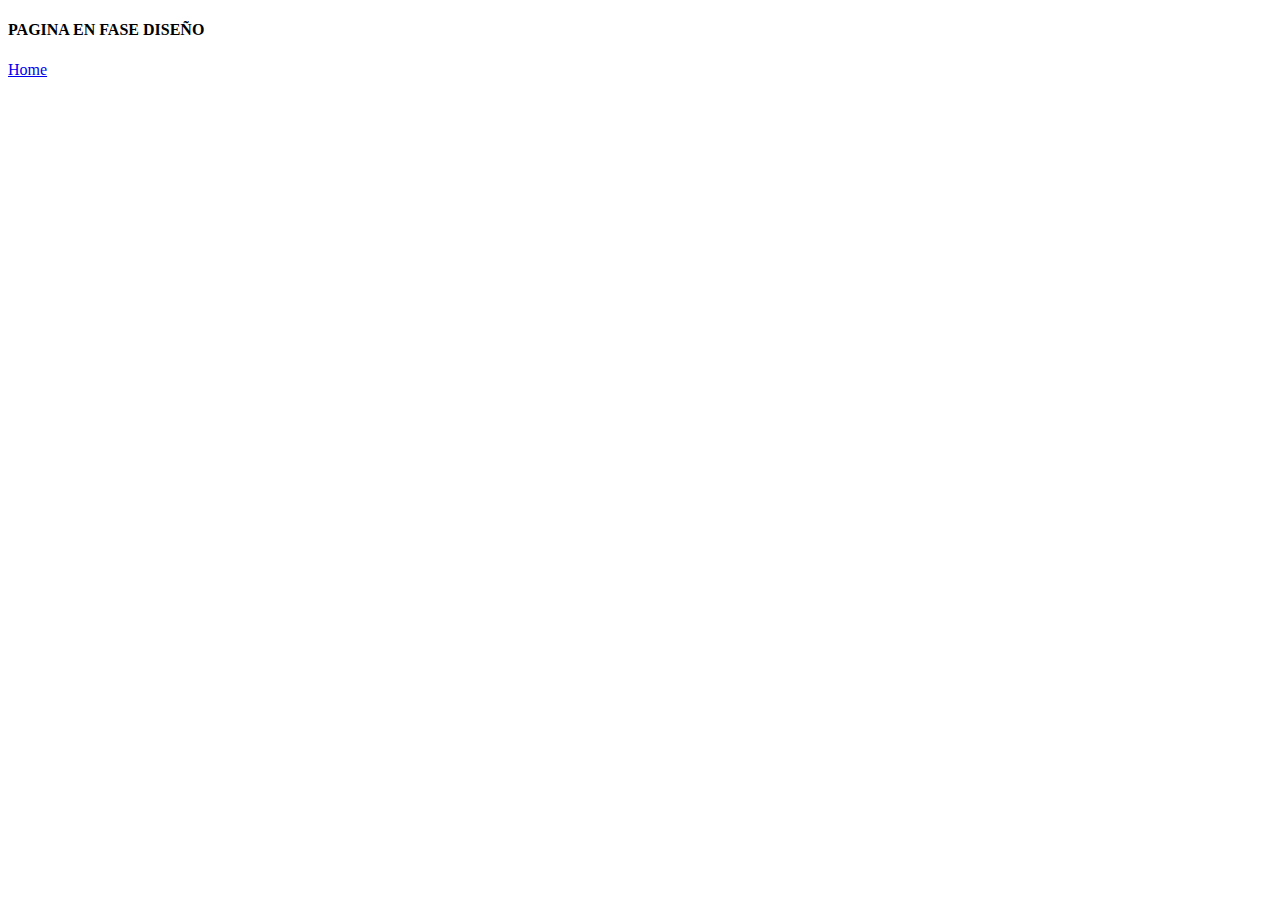
==== contacto.html @ 892d86e4 "Pagina web Barbería alura" ====
<!DOCTYPE html>

<html lang="es">
    <head>
        <meta charset="UTF-8">
        <title>Contacto</title>
    </head>
    <body>
        <h4>PAGINA EN FASE DISEÑO</h4>
        <a href="index.html">Home</a>
    </body>

</html>
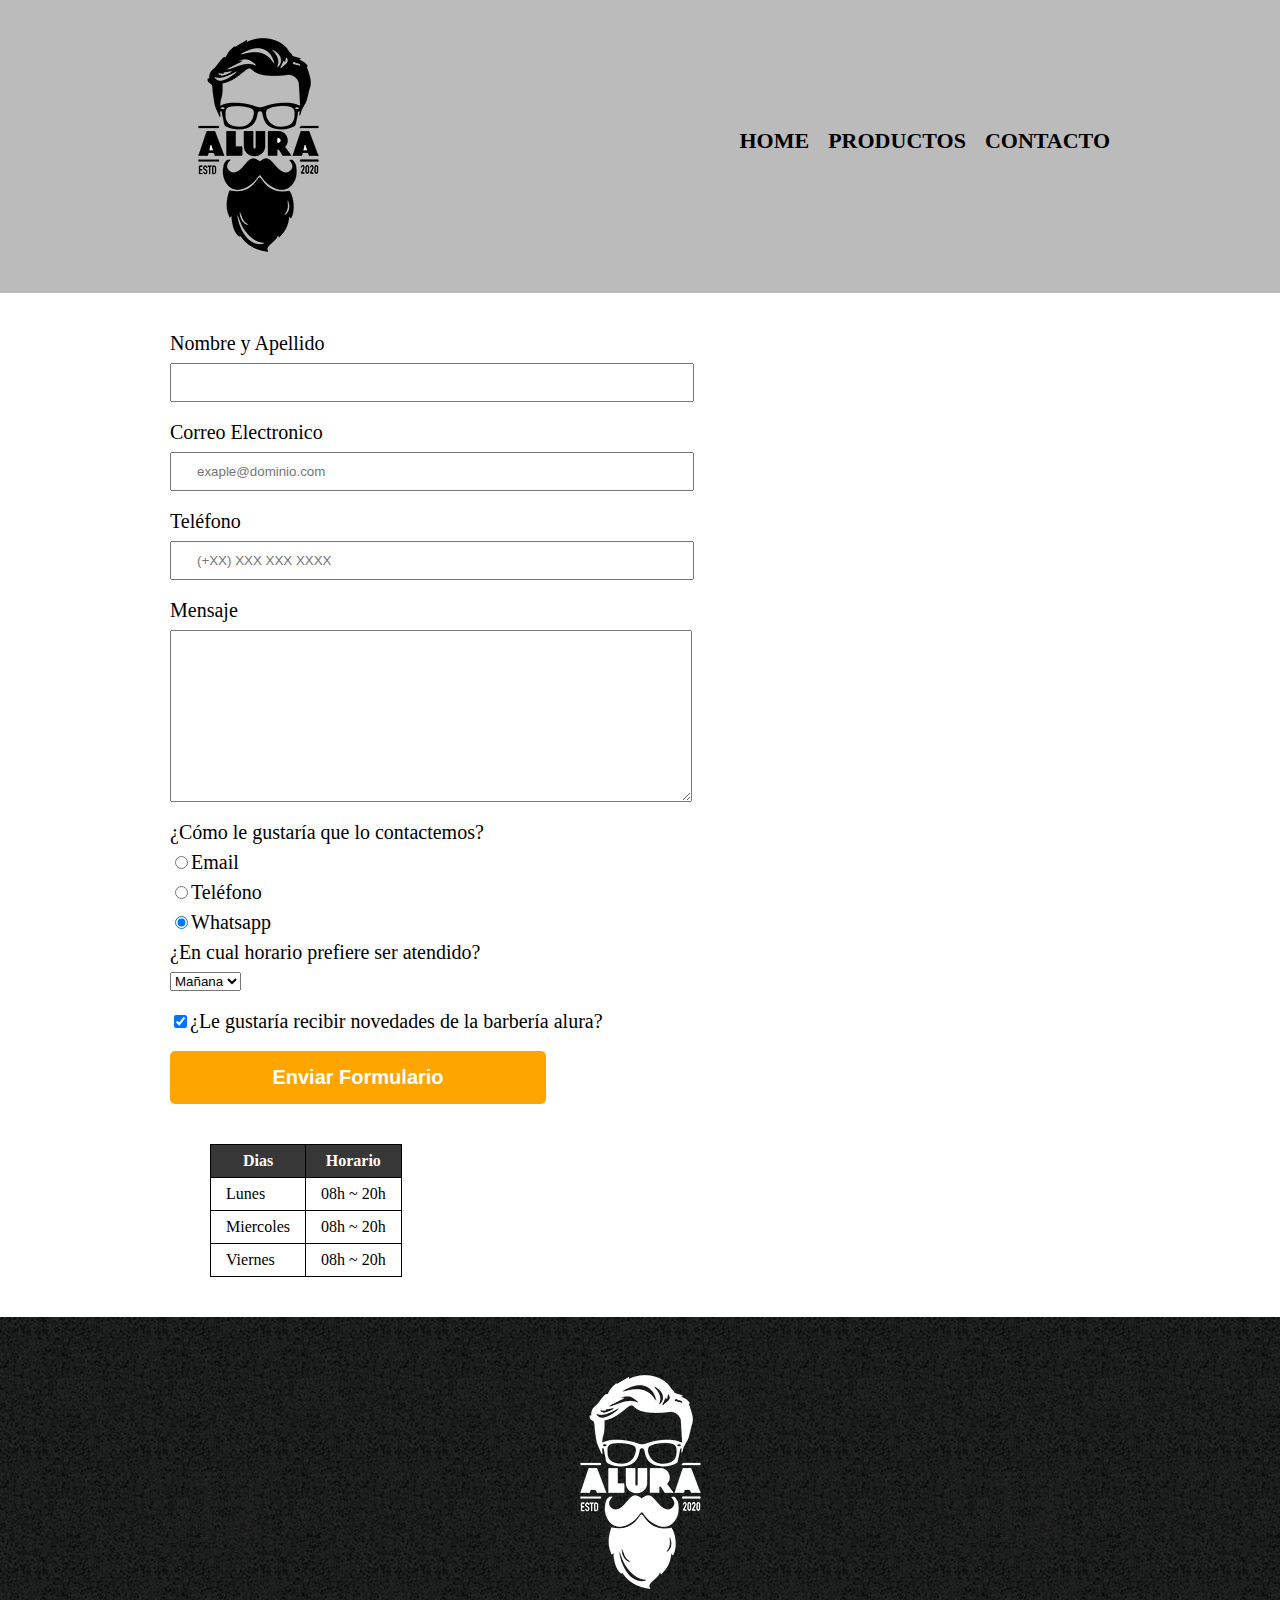
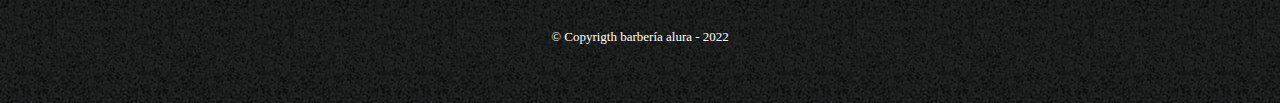
==== commit a72a7888: "Trabajando en contacto.html, modificando en productos.html, creando carpeta css, ultima version" ====
--- a/contacto.html
+++ b/contacto.html
@@ -1,13 +1,95 @@
 <!DOCTYPE html>
 
-<html lang="es">
+
+<html>
     <head>
         <meta charset="UTF-8">
-        <title>Contacto</title>
+        <title>Contacto - Barberia Alura</title>
+        <link rel="stylesheet" href="css/reset.css">
+        <link rel="stylesheet" href="css/style.css">
+
     </head>
+
     <body>
-        <h4>PAGINA EN FASE DISEÑO</h4>
-        <a href="index.html">Home</a>
+        <header>
+            <div class="caja">
+                <h1><img src="imagenes/logo.png" alt="Logo de la barbería alura"></h1>
+                <nav>
+                    <ul>
+                        <li><a href="index.html">Home</a></li>
+                        <li><a href="productos.html">Productos</a></li>
+                        <li><a href="contacto.html">Contacto</a></li>                                
+                    </ul>
+                </nav>
+            </div>              
+        </header>
+
+        <main>       
+            <form>
+                <fieldset>
+                    <label for="nombreapellido">Nombre y Apellido</label>
+                    <input type="text" id="nombreapellido" class="input-padron" required>
+
+                    <label for="correoelectronico">Correo Electronico</label>
+                    <input type="email" id="correoelectronico" class="input-padron" required placeholder="exaple@dominio.com">
+
+                    <label for="telefono">Teléfono</label>
+                    <input type="tel" id="telefono" class="input-padron" required placeholder="(+XX) XXX XXX XXXX">   
+                </fieldset>
+                <label>Mensaje</label>
+                <textarea cols="70" rows="10" class="input-padron" required></textarea>
+
+                <fieldset>
+                    <legend>¿Cómo le gustaría que lo contactemos?</legend>
+                    <label for="radio-email"><input type="radio" name="contacto" value="email" id="radio-email">Email</label>
+    
+                    <label for="radio-telefono"><input type="radio" name="contacto" value="telefono" id="radio-telefono">Teléfono</label>
+    
+                    <label for="radio-whatsapp"><input type="radio" name="contacto" value="whatsapp" id="radio-whatsapp" checked>Whatsapp</label>
+                </fieldset>
+
+                <div>
+                    <legend>¿En cual horario prefiere ser atendido?</legend>
+                    <select>
+                        <option>Mañana</option>
+                        <option>Tarde</option>
+                        <option>Noche</option>
+                    </select>
+                </div>
+
+                <label class="checkbox"><input type="checkbox" checked>¿Le gustaría recibir novedades de la barbería alura?</label>
+
+                <input type="submit" value="Enviar Formulario" class="enviar">
+            </form>
+            <table>
+                <thead>
+                    <tr>
+                        <th>Dias</th>
+                        <th>Horario</th>
+                    </tr>
+                </thead>
+                <tbody>
+                    <tr>
+                        <td>Lunes</td>
+                        <td>08h ~ 20h</td>
+                    </tr>
+                    <tr>
+                        <td>Miercoles</td>
+                        <td>08h ~ 20h</td>
+                    </tr>
+                    <tr>
+                        <td>Viernes</td>
+                        <td>08h ~ 20h</td>
+                    </tr>
+                </tbody>
+            </table>
+        </main>
+
+        <footer>
+            <img src="imagenes/logo-blanco.png" alt="Logo de la barbería alura">
+            <p class="copyright">&copy; Copyrigth barbería alura - 2022</p>
+        </footer>
+
     </body>
 
 </html>--- a/css/style.css
+++ b/css/style.css
@@ -0,0 +1,154 @@
+header{
+    background-color: #BBBBBB;
+    padding: 20px;
+}
+
+.caja{
+    width: 940px;
+    position: relative;
+    margin: 0 auto;
+
+}
+
+nav{
+    position: absolute;
+    top: 110px;
+    right: 0;
+}
+
+nav li{
+    display: inline;
+    margin: 0 0 0 15px;
+}
+
+nav a{
+    text-transform: uppercase;
+    color: #000000;
+    font-weight: bold;
+    font-size: 22px;
+    text-decoration: none;
+}
+
+nav a:hover{
+    color: #c78c19;
+    text-decoration: underline;
+}
+
+.productos{
+    width: 940px;
+    margin: 0 auto;
+    padding: 50px;
+
+}
+
+.productos li{
+    display: inline-block;
+    text-align: center;
+    width: 30%;   
+    vertical-align: top;
+    margin: 0 1.5%;
+    padding: 30px 13px; 
+    box-sizing: border-box;
+    border: 2px solid #000000;
+    border-radius: 10px;
+}
+
+.productos li:hover{
+    border-color: #c78c19;
+}
+
+.productos li:active{
+    border-color: #088c19;
+}
+
+.productos h2{
+    font-size: 30px;
+    font-weight: bold;
+}
+
+.productos li:hover h2{
+    font-size: 33px;
+}
+
+.producto-descripcion{
+    font-size: 18px;
+
+}
+.producto-precio{
+    font-size: 20px;
+    font-weight: bold;
+    margin-top: 10px;
+
+}
+
+footer{
+    text-align: center;
+    background: url(../imagenes/bg.jpg);
+    padding: 40px;
+}
+
+.copyright{
+    color: #FFFFFF;
+    font-size: 13px;
+    margin: 20px;
+}
+
+main{
+    width: 940px;
+    margin: 0 auto;
+
+}
+
+form{
+    margin: 40px 0;
+}
+
+form label, form legend{
+    display: block;
+    font-size: 20px;
+    margin: 0 0 10px;
+}
+
+.input-padron{
+    display: block;
+    margin: 0 0 20px;
+    padding: 10px 25px;
+    width: 50%;
+}
+
+.checkbox{
+    margin: 20px 0;
+}
+
+.enviar{
+    width: 40%;
+    padding: 15px 0;
+    font-size: 20px;
+    font-weight: bold;
+    color: white;
+    background: orange;
+    border: none;
+    border-radius: 5px;
+    transition: 1s all;
+    cursor: pointer;
+}
+
+.enviar:hover{
+    background: darkorange;
+    transform: scale(1.1);
+}
+
+table{
+    margin: 40px 40px;
+}
+
+thead{
+    background-color: #383737;
+    color: white;
+    font-weight: bold;
+}
+
+td,th{
+    border: 1px solid black;
+    padding: 8px 15px;
+}